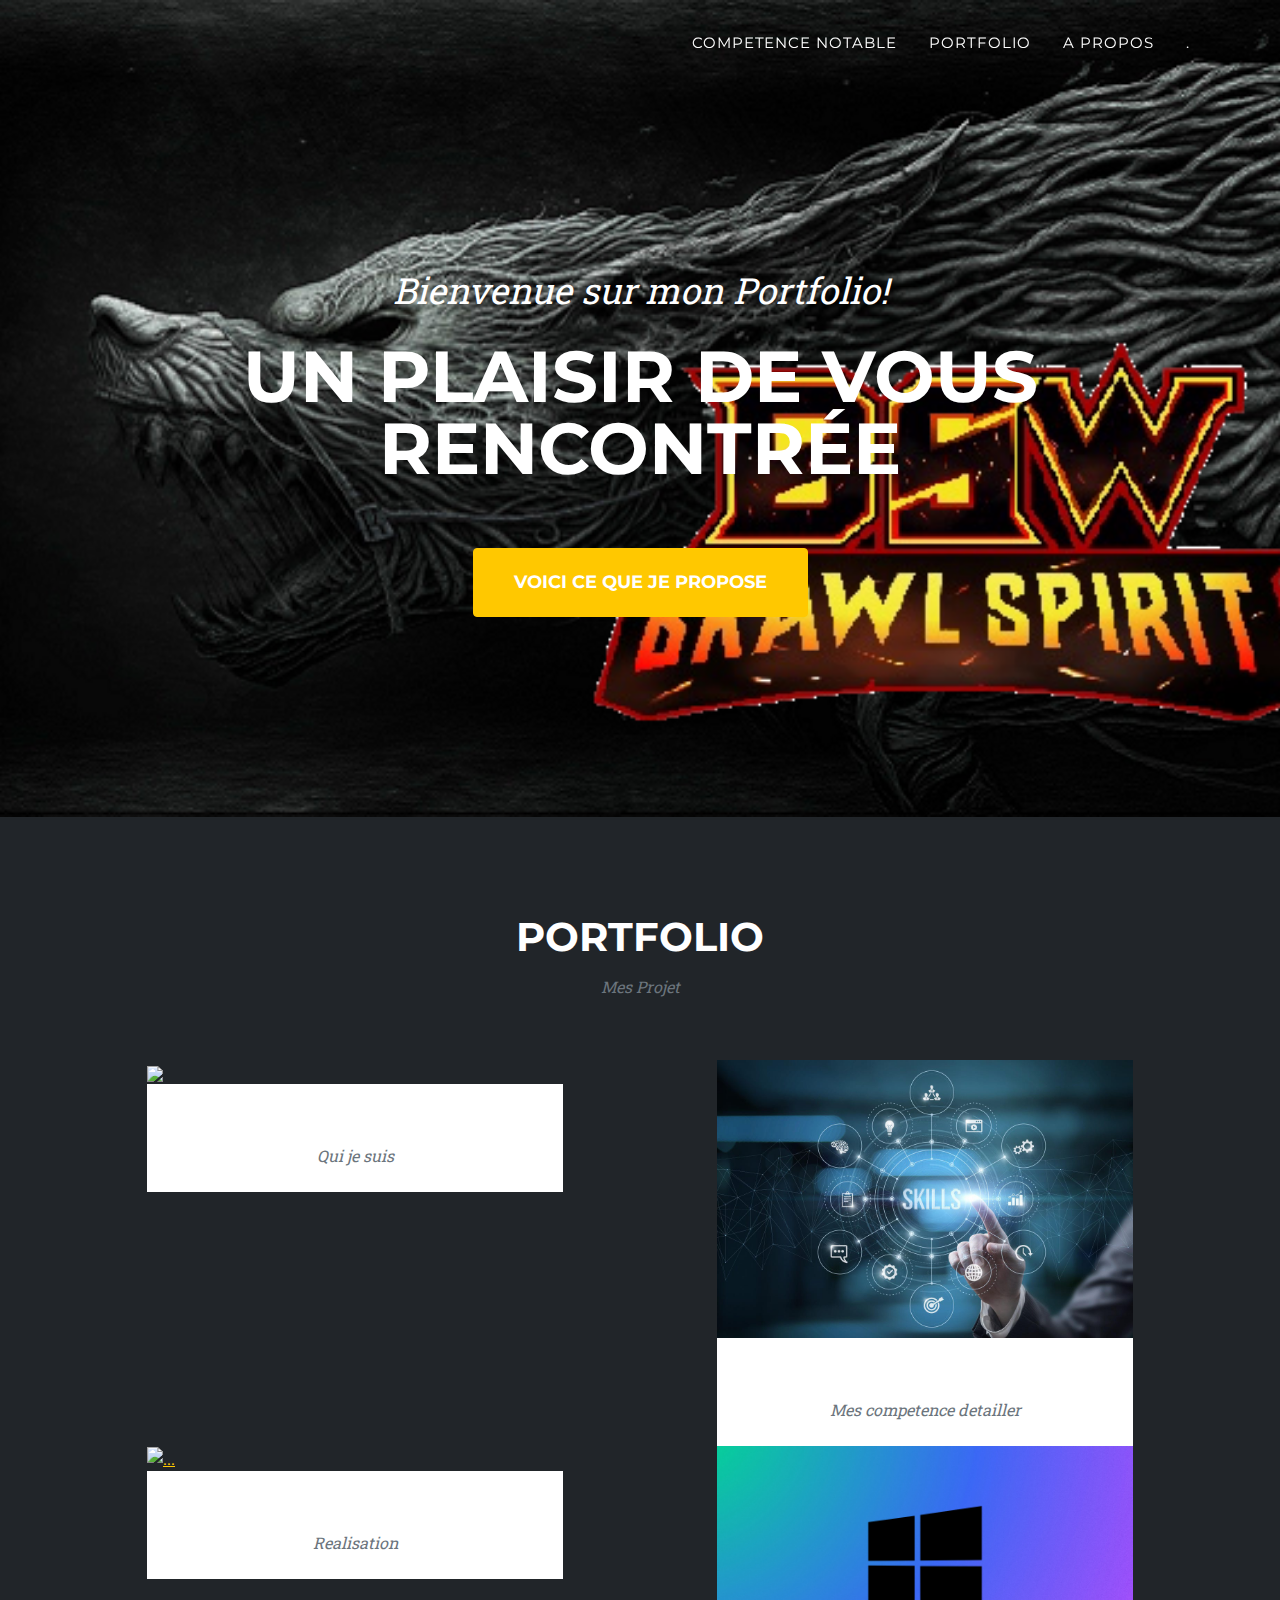
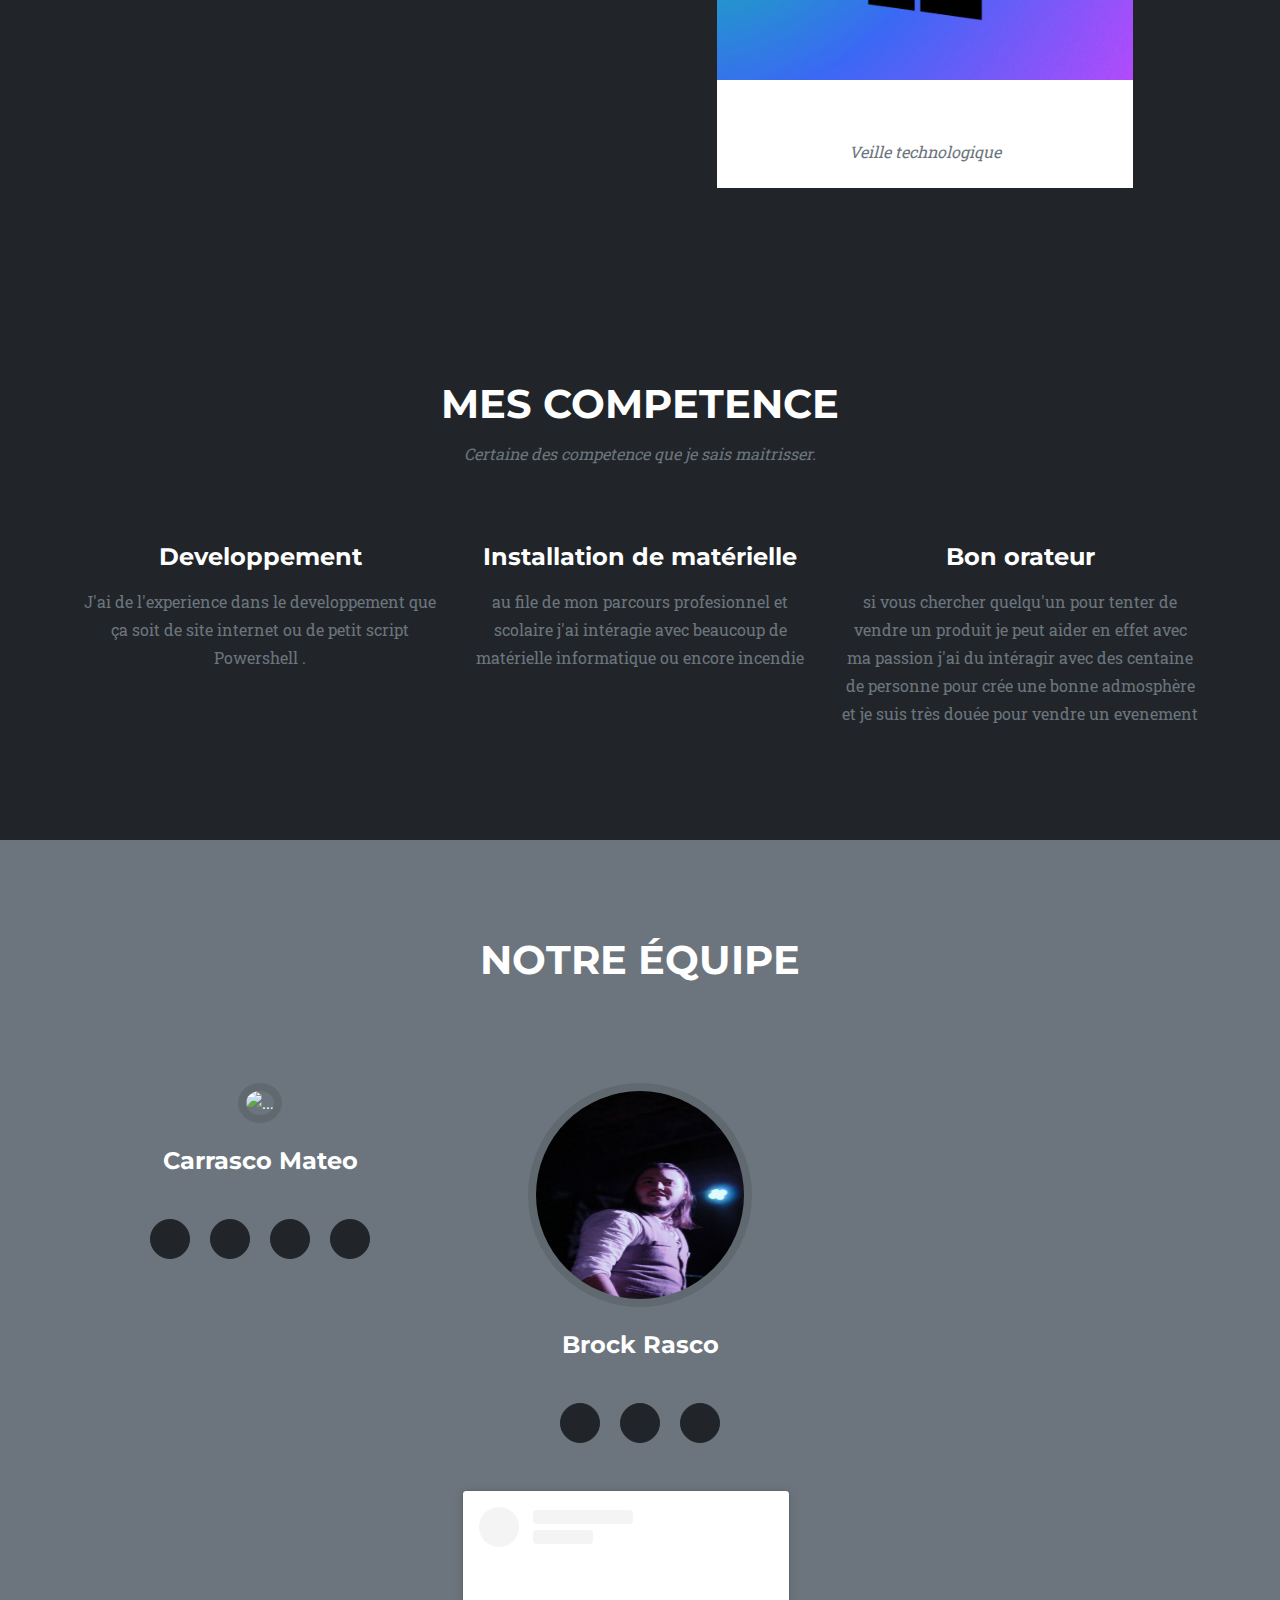
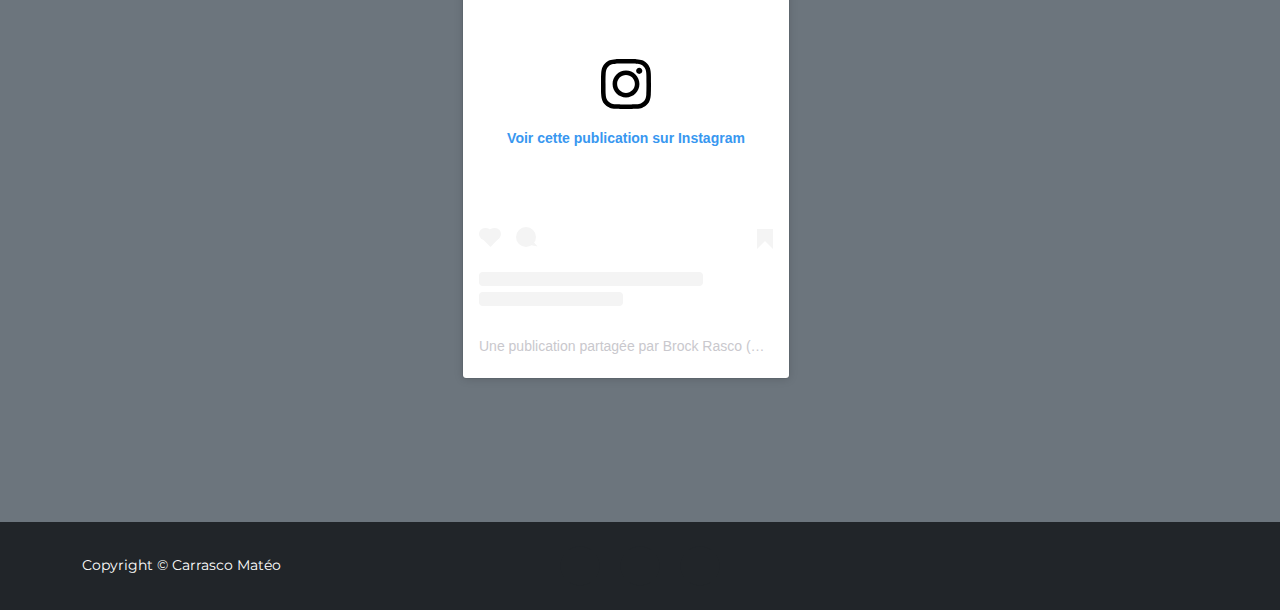
==== index.html @ 887c0b2f "Update index.html" ====
﻿<!DOCTYPE html>
<html lang="en">
    <head>
        <meta charset="utf-8" />
        <meta name="viewport" content="width=device-width, initial-scale=1, shrink-to-fit=no" />
        <meta name="description" content="" />
        <meta name="author" content="" />
        <title>Portfolio Carrasco</title>
        <!-- Favicon-->
        <link rel="icon" type="image/x-icon" href="assets/favicon.ico" />
        <!-- Font Awesome icons (free version)-->
        <script src="https://use.fontawesome.com/releases/v6.1.0/js/all.js" crossorigin="anonymous"></script>
        <!-- Google fonts-->
        <link href="https://fonts.googleapis.com/css?family=Montserrat:400,700" rel="stylesheet" type="text/css" />
        <link href="https://fonts.googleapis.com/css?family=Roboto+Slab:400,100,300,700" rel="stylesheet" type="text/css" />
        <!-- Core theme CSS (includes Bootstrap)-->
        <link href="css/styles.css" rel="stylesheet" />
    </head>
    <body id="page-top">
        <!-- Navigation-->
        <nav class="navbar navbar-expand-lg navbar-dark fixed-top" id="mainNav">
            <div class="container">

                <button class="navbar-toggler" type="button" data-bs-toggle="collapse" data-bs-target="#navbarResponsive" aria-controls="navbarResponsive" aria-expanded="false" aria-label="Toggle navigation">
                    Menu
                    <i class="fas fa-bars ms-1"></i>
                </button>
                <div class="collapse navbar-collapse" id="navbarResponsive">
                    <ul class="navbar-nav text-uppercase ms-auto py-4 py-lg-0">
                        <li class="nav-item"><a class="nav-link" href="#services">Competence notable</a></li>
                        <li class="nav-item"><a class="nav-link" href="#portfolio">Portfolio</a></li>
                        <li class="nav-item"><a class="nav-link" href="#equipe">A propos</a></li>
                        <li class="nav-item"><a class="nav-link" href="mystère.html">  .  </a></li>
                    </ul>
                </div>
            </div>
        </nav>
        <!-- Masthead-->
        <header class="masthead">
            <div class="container">
                <div class="masthead-subheading">Bienvenue sur mon Portfolio!</div>
                <div class="masthead-heading text-uppercase">Un plaisir de vous rencontrée</div>
                <a class="btn btn-primary btn-xl text-uppercase" href="#portfolio<">Voici ce que je propose</a>
            </div>
        </header>
        <!-- Portfolio Grid-->
        <section class="page-section bg-dark" id="portfolio">
            <div class="container">
                <div class="text-center">
                    <h2 class="section-heading text-uppercase">Portfolio</h2>
                    <h3 class="section-subheading text-muted">Mes Projet</h3>
                </div>
                <div class="row">
                    <div class="col-lg-6 col-sm-6 mb-6">
                        <!-- Portfolio item 1-->
                        <div class="portfolio-item">
                            <a class="portfolio-link" data-bs-toggle="modal" href="#portfolioModal1">
                                <div class="portfolio-hover">
                                    <div class="portfolio-hover-content"><i class="fas fa-plus fa-3x"></i></div>
                                </div>
                                <img class="img-fluid" src="assets/img/portfolio/QuiJeSUIS.JPG alt="..." />
                            </a>
                            <div class="portfolio-caption">
                                <div class="portfolio-caption-heading">Identité</div>
                                <div class="portfolio-caption-subheading text-muted">Qui je suis</div>
                            </div>
                        </div>
                    </div>
                    <div class="col-lg-6 col-sm-6 mb-6">
                        <!-- Portfolio item 2-->
                        <div class="portfolio-item">
                            <a class="portfolio-link" data-bs-toggle="modal" href="#portfolioModal2">
                                <div class="portfolio-hover">
                                    <div class="portfolio-hover-content"><i class="fas fa-plus fa-3x"></i></div>
                                </div>
                                <img class="img-fluid" src="assets/img/portfolio/Skill.jpg" alt="..." />
                            </a>
                            <div class="portfolio-caption">
                                <div class="portfolio-caption-heading">Competence</div>
                                <div class="portfolio-caption-subheading text-muted">Mes competence detailler</div>
                            </div>
                        </div>
                    </div>
                    <div class="col-lg-6 col-sm-6 mb-6">
                        <!-- Portfolio item 3-->
                        <div class="portfolio-item">
                            <a class="portfolio-link" data-bs-toggle="modal" href="#portfolioModal3">
                                <div class="portfolio-hover">
                                    <div class="portfolio-hover-content"><i class="fas fa-plus fa-3x"></i></div>
                                </div>
                                <img class="img-fluid" src="assets/img/portfolio/Proket.png" alt="..." />
                            </a>
                            <div class="portfolio-caption">
                                <div class="portfolio-caption-heading">Realisation</div>
                                <div class="portfolio-caption-subheading text-muted">Realisation</div>
                            </div>
                        </div>
                    </div>
                    <div class="col-lg-6 col-sm-6 mb-6 mb-lg-0">
                        <!-- Portfolio item 4-->
                        <div class="portfolio-item">
                            <a class="portfolio-link" data-bs-toggle="modal" href="#portfolioModal4">
                                <div class="portfolio-hover">
                                    <div class="portfolio-hover-content"><i class="fas fa-plus fa-3x"></i></div>
                                </div>
                                <img class="img-fluid" src="assets/img/portfolio/Veille.jpg" alt="..." />
                            </a>
                            <div class="portfolio-caption">
                                <div class="portfolio-caption-heading">Veille</div>
                                <div class="portfolio-caption-subheading text-muted">Veille technologique</div>
                            </div>
                        </div>
                    </div>
                        </div>
                    </div>
                </div>
            </div>
        </section>
            <!-- Services-->
        <section class="page-section" id="services">
            <div class="container">
                <div class="text-center">
                    <h2 class="section-heading text-uppercase">Mes competence</h2>
                    <h3 class="section-subheading text-muted">Certaine des competence que je sais maitrisser.</h3>
                </div>
                <div class="row text-center">
                    <div class="col-md-4">
                        <span class="fa-stack fa-4x">
                            <i class="fas fa-circle fa-stack-2x text-primary"></i>
                            <i class="fas fa-laptop fa-stack-1x fa-inverse"></i>
                        </span>
                        <h4 class="my-3">Developpement</h4>
                        <p class="text-muted">J'ai de l'experience dans le developpement que ça soit de site internet ou de petit script Powershell .</p>
                    </div>
                    <div class="col-md-4">
                        <span class="fa-stack fa-4x">
                            <i class="fas fa-circle fa-stack-2x text-primary"></i>
                            <i class="fas fa-screwdriver-wrench fa-stack-1x fa-inverse"></i>
                        </span>
                        <h4 class="my-3">Installation de matérielle</h4>
                        <p class="text-muted">au file de mon parcours profesionnel et scolaire j'ai intéragie avec beaucoup de matérielle informatique ou encore incendie</p>
                    </div>
                    <div class="col-md-4">
                        <span class="fa-stack fa-4x">
                            <i class="fas fa-circle fa-stack-2x text-primary"></i>
                            <i class="fas fa-bullhorn fa-stack-1x fa-inverse"></i>
                        </span>
                        <h4 class="my-3">Bon orateur</h4>
                        <p class="text-muted">si vous chercher quelqu'un pour tenter de vendre un produit je peut aider en effet avec ma passion j'ai du intéragir avec des centaine de personne pour crée une bonne admosphère et je suis très douée pour vendre un evenement </p>
                    </div>
                </div>
            </div>
        </section>               
        <!-- Team-->
        <section class="page-section bg-secondary" id="equipe">
            <div class="container">
                <div class="text-center">
                    <h2 class="section-heading text-uppercase">Notre équipe</h2>
                    <h3 class="section-subheading text-muted">une petite presentation de qui nous somme</h3>
                </div>
                <div class="row">
                    <div class="col-lg-4">
                        <div class="team-member">
                           <img class="mx-auto rounded-circle" src="assets/img/about/FenryrsonV2.png"" alt="..." />
                            <h4>Carrasco Mateo</h4>
                            <p class="text-muted">Installateur Informatique</p>
                            <a class="btn btn-dark btn-social mx-2" href="https://twitter.com/dovhachero" aria-label="twitter Carrasco matéo"><i class="fab fa-twitter"></i></a>
                            <a class="btn btn-dark btn-social mx-2" href="https://www.instagram.com/gmbrocko_rasco/" aria-label="Carrasco matéo insta"><i class="fab fa-instagram"></i></a>
                            <a class="btn btn-dark btn-social mx-2" href="CVMCmaj.pdf" aria-label="CV carrasco Mateo Profile"><i class="fa fa-book"></i></a>
                            <a class="btn btn-dark btn-social mx-2" href="https://www.instagram.com/gmbrocko_rasco/" aria-label="Carrasco matéo insta"><i class="fab fa-instagram"></i></a>
                        </div>
                    </div>
                    <div class="col-lg-4">
                        <div class="team-member">
                           <img class="mx-auto rounded-circle" src="assets/img/portfolio/BrockRasco.JPG"" alt="..." />
                            <h4>Brock Rasco</h4>
                            <p class="text-muted">General Manager de Brawl Spirit Wrestling</p>
                            <a class="btn btn-dark btn-social mx-2" href="https://www.instagram.com/gmbrocko_rasco/" aria-label="Brock Rasco insta"><i class="fab fa-instagram"></i></a>
                            <a class="btn btn-dark btn-social mx-2" href="https://www.instagram.com/brawlspiritw/" aria-label="Brawl Spirit insta"><i class="fab fa-instagram" style="color:red"></i></a>
                            <a class="btn btn-dark btn-social mx-2" href="https://www.helloasso.com/associations/brawl-spirit-wrestling" aria-label="Brawl Spirit shop"><i class="fa-sharp fa-solid fa-shop" style="color:red"></i></a>
                        </div>
                        <div class="col-lg-4">
                        <div class="team-member">
                        <blockquote class="instagram-media" data-instgrm-permalink="https://www.instagram.com/reel/CiaPlTxjyWf/?utm_source=ig_embed&amp;utm_campaign=loading" data-instgrm-version="14" style=" background:#FFF; border:0; border-radius:3px; box-shadow:0 0 1px 0 rgba(0,0,0,0.5),0 1px 10px 0 rgba(0,0,0,0.15); margin: 1px; max-width:540px; min-width:326px; padding:0; width:99.375%; width:-webkit-calc(100% - 2px); width:calc(100% - 2px);"><div style="padding:16px;"> <a href="https://www.instagram.com/reel/CiaPlTxjyWf/?utm_source=ig_embed&amp;utm_campaign=loading" style=" background:#FFFFFF; line-height:0; padding:0 0; text-align:center; text-decoration:none; width:100%;" target="_blank"> <div style=" display: flex; flex-direction: row; align-items: center;"> <div style="background-color: #F4F4F4; border-radius: 50%; flex-grow: 0; height: 40px; margin-right: 14px; width: 40px;"></div> <div style="display: flex; flex-direction: column; flex-grow: 1; justify-content: center;"> <div style=" background-color: #F4F4F4; border-radius: 4px; flex-grow: 0; height: 14px; margin-bottom: 6px; width: 100px;"></div> <div style=" background-color: #F4F4F4; border-radius: 4px; flex-grow: 0; height: 14px; width: 60px;"></div></div></div><div style="padding: 19% 0;"></div> <div style="display:block; height:50px; margin:0 auto 12px; width:50px;"><svg width="50px" height="50px" viewBox="0 0 60 60" version="1.1" xmlns="https://www.w3.org/2000/svg" xmlns:xlink="https://www.w3.org/1999/xlink"><g stroke="none" stroke-width="1" fill="none" fill-rule="evenodd"><g transform="translate(-511.000000, -20.000000)" fill="#000000"><g><path d="M556.869,30.41 C554.814,30.41 553.148,32.076 553.148,34.131 C553.148,36.186 554.814,37.852 556.869,37.852 C558.924,37.852 560.59,36.186 560.59,34.131 C560.59,32.076 558.924,30.41 556.869,30.41 M541,60.657 C535.114,60.657 530.342,55.887 530.342,50 C530.342,44.114 535.114,39.342 541,39.342 C546.887,39.342 551.658,44.114 551.658,50 C551.658,55.887 546.887,60.657 541,60.657 M541,33.886 C532.1,33.886 524.886,41.1 524.886,50 C524.886,58.899 532.1,66.113 541,66.113 C549.9,66.113 557.115,58.899 557.115,50 C557.115,41.1 549.9,33.886 541,33.886 M565.378,62.101 C565.244,65.022 564.756,66.606 564.346,67.663 C563.803,69.06 563.154,70.057 562.106,71.106 C561.058,72.155 560.06,72.803 558.662,73.347 C557.607,73.757 556.021,74.244 553.102,74.378 C549.944,74.521 548.997,74.552 541,74.552 C533.003,74.552 532.056,74.521 528.898,74.378 C525.979,74.244 524.393,73.757 523.338,73.347 C521.94,72.803 520.942,72.155 519.894,71.106 C518.846,70.057 518.197,69.06 517.654,67.663 C517.244,66.606 516.755,65.022 516.623,62.101 C516.479,58.943 516.448,57.996 516.448,50 C516.448,42.003 516.479,41.056 516.623,37.899 C516.755,34.978 517.244,33.391 517.654,32.338 C518.197,30.938 518.846,29.942 519.894,28.894 C520.942,27.846 521.94,27.196 523.338,26.654 C524.393,26.244 525.979,25.756 528.898,25.623 C532.057,25.479 533.004,25.448 541,25.448 C548.997,25.448 549.943,25.479 553.102,25.623 C556.021,25.756 557.607,26.244 558.662,26.654 C560.06,27.196 561.058,27.846 562.106,28.894 C563.154,29.942 563.803,30.938 564.346,32.338 C564.756,33.391 565.244,34.978 565.378,37.899 C565.522,41.056 565.552,42.003 565.552,50 C565.552,57.996 565.522,58.943 565.378,62.101 M570.82,37.631 C570.674,34.438 570.167,32.258 569.425,30.349 C568.659,28.377 567.633,26.702 565.965,25.035 C564.297,23.368 562.623,22.342 560.652,21.575 C558.743,20.834 556.562,20.326 553.369,20.18 C550.169,20.033 549.148,20 541,20 C532.853,20 531.831,20.033 528.631,20.18 C525.438,20.326 523.257,20.834 521.349,21.575 C519.376,22.342 517.703,23.368 516.035,25.035 C514.368,26.702 513.342,28.377 512.574,30.349 C511.834,32.258 511.326,34.438 511.181,37.631 C511.035,40.831 511,41.851 511,50 C511,58.147 511.035,59.17 511.181,62.369 C511.326,65.562 511.834,67.743 512.574,69.651 C513.342,71.625 514.368,73.296 516.035,74.965 C517.703,76.634 519.376,77.658 521.349,78.425 C523.257,79.167 525.438,79.673 528.631,79.82 C531.831,79.965 532.853,80.001 541,80.001 C549.148,80.001 550.169,79.965 553.369,79.82 C556.562,79.673 558.743,79.167 560.652,78.425 C562.623,77.658 564.297,76.634 565.965,74.965 C567.633,73.296 568.659,71.625 569.425,69.651 C570.167,67.743 570.674,65.562 570.82,62.369 C570.966,59.17 571,58.147 571,50 C571,41.851 570.966,40.831 570.82,37.631"></path></g></g></g></svg></div><div style="padding-top: 8px;"> <div style=" color:#3897f0; font-family:Arial,sans-serif; font-size:14px; font-style:normal; font-weight:550; line-height:18px;">Voir cette publication sur Instagram</div></div><div style="padding: 12.5% 0;"></div> <div style="display: flex; flex-direction: row; margin-bottom: 14px; align-items: center;"><div> <div style="background-color: #F4F4F4; border-radius: 50%; height: 12.5px; width: 12.5px; transform: translateX(0px) translateY(7px);"></div> <div style="background-color: #F4F4F4; height: 12.5px; transform: rotate(-45deg) translateX(3px) translateY(1px); width: 12.5px; flex-grow: 0; margin-right: 14px; margin-left: 2px;"></div> <div style="background-color: #F4F4F4; border-radius: 50%; height: 12.5px; width: 12.5px; transform: translateX(9px) translateY(-18px);"></div></div><div style="margin-left: 8px;"> <div style=" background-color: #F4F4F4; border-radius: 50%; flex-grow: 0; height: 20px; width: 20px;"></div> <div style=" width: 0; height: 0; border-top: 2px solid transparent; border-left: 6px solid #f4f4f4; border-bottom: 2px solid transparent; transform: translateX(16px) translateY(-4px) rotate(30deg)"></div></div><div style="margin-left: auto;"> <div style=" width: 0px; border-top: 8px solid #F4F4F4; border-right: 8px solid transparent; transform: translateY(16px);"></div> <div style=" background-color: #F4F4F4; flex-grow: 0; height: 12px; width: 16px; transform: translateY(-4px);"></div> <div style=" width: 0; height: 0; border-top: 8px solid #F4F4F4; border-left: 8px solid transparent; transform: translateY(-4px) translateX(8px);"></div></div></div> <div style="display: flex; flex-direction: column; flex-grow: 1; justify-content: center; margin-bottom: 24px;"> <div style=" background-color: #F4F4F4; border-radius: 4px; flex-grow: 0; height: 14px; margin-bottom: 6px; width: 224px;"></div> <div style=" background-color: #F4F4F4; border-radius: 4px; flex-grow: 0; height: 14px; width: 144px;"></div></div></a><p style=" color:#c9c8cd; font-family:Arial,sans-serif; font-size:14px; line-height:17px; margin-bottom:0; margin-top:8px; overflow:hidden; padding:8px 0 7px; text-align:center; text-overflow:ellipsis; white-space:nowrap;"><a href="https://www.instagram.com/reel/CiaPlTxjyWf/?utm_source=ig_embed&amp;utm_campaign=loading" style=" color:#c9c8cd; font-family:Arial,sans-serif; font-size:14px; font-style:normal; font-weight:normal; line-height:17px; text-decoration:none;" target="_blank">Une publication partagée par Brock Rasco (@gmbrocko_rasco)</a></p></div></blockquote> <script async src="//www.instagram.com/embed.js"></script>
              
        </section>
          <!-- Footer-->
        <footer class="footer py-4">
            <div class="container">
                <div class="row align-items-center">
                    <div class="col-lg-4 text-lg-start">Copyright &copy; Carrasco Matéo</div>
                    <div class="col-lg-4 my-3 my-lg-0">
                        <a class="btn btn-dark btn-social mx-2" href="https://twitter.com/dovhachero" aria-label="Twitter"><i class="fab fa-twitter"></i></a>
                        <a class="btn btn-dark btn-social mx-2" href="https://www.instagram.com/gmbrocko_rasco/" aria-label="Instagram"><i class="fab fa-instagram"></i></a>
                        <a class="btn btn-dark btn-social mx-2" href="https://github.com/BrockRasco!" aria-label="Github"><i class="fa-brands fa-github"></i></a>
                    </div>
                </div>
            </div>
        </footer>
        <!-- Portfolio Modals-->
        <!-- Portfolio item 1 modal popup-->
        <div class="portfolio-modal modal fade" id="portfolioModal1" tabindex="-1" role="dialog" aria-hidden="true">
            <div class="modal-dialog">
                <div class="modal-content">
                    <div class="close-modal" data-bs-dismiss="modal"><img src="assets/img/close-icon.svg" alt="Close modal" /></div>
                    <div class="container">
                        <div class="row justify-content-center">
                            <div class="col-lg-8">
                                <div class="modal-body">
                                    <!-- Project details-->
                                    <h2 class="text-uppercase">Qui je suis ?</h2>
                                    <p class="item-intro text-muted">Mon parcours</p>
                                    <img class="img-fluid d-block mx-auto" src="assets/img/portfolio/wip.jpg" alt="WIP" />
                                    <p>Mon parcours est un parcours assez atypique et ceux depuis le premier choix scolaire je ne suis pas scolaire c'est pourquoi, j'ai commencer par un Bac Pro pour sortir du système classique scolaire et avoir un pied dans le milieux professionelle mais ne savant pas dans quoi m'orienté j'ai du faire des journée d'immersion dans plusieur fillière et c'est la spécialisation SSIHT c'est a dire sûreté et sécurité des infrastructures, de l'habitat et du tertiaire et c'est plus particulièrement la section incendie qui ma convenue au bout des 3 ans j'ai eux une promesse d'emboche par une societé spécialiser dans l'incendie mais le covid arriva et ferma la société . je me suis donc retrouver a 2 semaine de la fermeture de parcours sup sans aucune option et ne sachant pas quoi faire j'ai décider de prendre les premier choix proposer a savoir un bts sio , mais la premier problème je suis de retour dans le système scolaire classique et second problème je suis dans une option qui ne me correspond pas faute de place j'ai donc fait une année en option slam au lycée Gabriel Fauré , resultat une année catastrophique ou je passait de peux a la seconde année et maintenant je devais trouver un stage de fin d'année et après moulte réfus j'ai enfin une entreprise E-VA le stage ce passe extremement bien et je retrouve des chose qui me plaisait lors de mon bac pro et mon employeur très content de moi , me propose de faire une alternance chez lui j'accepte sans hésister. E-va m'ont aidé pour faire les démarches pour rejoindre Saint-Michel et me voilà en BTS SIO option SISR.</p> 
                                    <p>En parallèle à mon activité professionnel et scolaire, ça fait 1 an que je suis catcheur et manager et depuis le mois d'août 2022, je suis avec mes associés et meilleurs amies propriétaires de la structure lyonnaise Brawl Spirit Wrestling. </p>
                                    <ul class="list-inline">
                                        <li>
                                            <strong>Carrasco Mateo:</strong>
                                            Instalateur informatique et Manager de Brawl Sprit Wrestling
                                        </li>
                                        <li>
                                            <strong>Qui suis je ?:</strong>
                                            Mon Parcour
                                        </li>
                                    </ul>
                                    <button class="btn btn-primary btn-xl text-uppercase" data-bs-dismiss="modal" type="button">
                                        <i class="fas fa-xmark me-1"></i>
                                        Close Project
                                    </button>
                                </div>
                            </div>
                        </div>
                    </div>
                </div>
            </div>
        </div>
        <!-- Portfolio item 2 modal popup-->
        <div class="portfolio-modal modal fade" id="portfolioModal2" tabindex="-1" role="dialog" aria-hidden="true">
            <div class="modal-dialog">
                <div class="modal-content">
                    <div class="close-modal" data-bs-dismiss="modal"><img src="assets/img/close-icon.svg" alt="Close modal" /></div>
                    <div class="container">
                        <div class="row justify-content-center">
                            <div class="col-lg-8">
                                <div class="modal-body">
                                    <!-- Project details-->
                                    <h2 class="text-uppercase">Mes competence</h2>
                                    <p class="item-intro text-muted">les differente competence que j'ai aquis au file des années.</p>
                                    <img class="img-fluid d-block mx-auto" src="assets/img/portfolio/wip.jpg" alt="..." />
                                    <p>Dans mon parcours profesionnelle j'ai pus apprendre divers competence très utile pour ma vie profesionelle:</p>
                                    <p>Je possede un niveaux d'anglais avancé je peux tenir une conversation normal et technique sans difficulté </p>
                                    <p> Au niveaux technique je connait les bases du développement informatique et web avec c'est quelque langage Html,CSS,C,C++,DOS,Powershell,SQL,PHP,Android. Mais je sais également installer et configurer divers équipement comme des Caméra,des Alarme,des Enregistreur video,des équipement incendie,des Serveur ou plus simplement un Reseaux informatique. </p>
                                    <p> J'apprend aussi a devenir un meilleurs Orateur grace a mon activité secondaire ce qui est très utile pour parler avec les client </p>
                                    <ul class="list-inline">
                                        <li>
                                            <strong>Client:</strong>
                                            Competence
                                        </li>
                                        <li>
                                            <strong>Category:</strong>
                                            Mon experience
                                        </li>
                                    </ul>
                                    <button class="btn btn-primary btn-xl text-uppercase" data-bs-dismiss="modal" type="button">
                                        <i class="fas fa-xmark me-1"></i>
                                        Close Project
                                    </button>
                                </div>
                            </div>
                        </div>
                    </div>
                </div>
            </div>
        </div>
        <!-- Portfolio item 3 modal popup-->
        <div class="portfolio-modal modal fade" id="portfolioModal3" tabindex="-1" role="dialog" aria-hidden="true">
            <div class="modal-dialog">
                <div class="modal-content">
                    <div class="close-modal" data-bs-dismiss="modal"><img src="assets/img/close-icon.svg" alt="Close modal" /></div>
                    <div class="container">
                        <div class="row justify-content-center">
                            <div class="col-lg-8">
                                <div class="modal-body">
                                    <!-- Project details-->
                                    <h2 class="text-uppercase">Realisation</h2>
                                    <p class="item-intro text-muted">Mes Realisation profesionel.</p>
                                    <img class="img-fluid d-block mx-auto" src="assets/img/portfolio/wip.jpg" alt="..." />
                                    <p> Gestion d'Atelier: a E-VA je suis chargé de la gestion d'atelier c'est a dire que je fait partie des personne qui prepare les commande client que ça soit avec des déployment ou non sauvegarde des des donnée client avec Fab auto backup pour tout la partie software, acronys ou ghost pour crée des copie conforme des disque dur (a utiliser avec précaution car ça copie aussi les erreur de disque defailant) , et si il faut faire du service après vente je suis la personne qui regarde le problème et tente de le réparer et je suis la pour assister les technien dans les grosse intervention </p>
                                    <p2> Rénovation du parc informatique d'une école : Pour la Mairie de Poisy j'ai du effectuer la mise a niveaux matérielle et logicielle de 16 poste fixe défaillant la tache la plus compliquer était de les remettre a jour niveaux logiciel car certaine machine sont beaucoup trop veille ou instable pour passez au dernière mis a jours windows  </p>
                                    <ul class="list-inline">
                                        <li>
                                            <strong>Client:</strong>
                                            Realisation Profesionelle
                                        </li>
                                        <li>
                                            <strong>Category:</strong>
                                            Cours et Pro
                                        </li>
                                    </ul>
                                    <button class="btn btn-primary btn-xl text-uppercase" data-bs-dismiss="modal" type="button">
                                        <i class="fas fa-xmark me-1"></i>
                                        Close Project
                                    </button>
                                </div>
                            </div>
                        </div>
                    </div>
                </div>
            </div>
        </div>
        <!-- Portfolio item 4 modal popup-->
        <div class="portfolio-modal modal fade" id="portfolioModal4" tabindex="-1" role="dialog" aria-hidden="true">
            <div class="modal-dialog">
                <div class="modal-content">
                    <div class="close-modal" data-bs-dismiss="modal"><img src="assets/img/close-icon.svg" alt="Close modal" /></div>
                    <div class="container">
                        <div class="row justify-content-center">
                            <div class="col-lg-8">
                                <div class="modal-body">
                                    <!-- Project details-->
                                    <h2 class="text-uppercase">Veille Technologique</h2>
                                    <p class="item-intro text-muted">Windows et ses Faille </p>
                                    <img class="img-fluid d-block mx-auto" src="assets/img/portfolio/wip.jpg" alt="..." />
                                    <p>Ma veille technologique porte sur Le système d'opération Windows avec ses nombreuse faille de sécurité ou problème logiciel ma source principale de documentation est LEMONDE INFORMATIQUE et ma propre experience</p> 
                                    <a class="btn btn-dark btn-social mx-2" href="https://www.lemondeinformatique.fr/windows-99.html" aria-label="twitter Carrasco matéo"><i class="fab fa-windows"></i></a>
                                     <!-- Portfolio Grid-->
        <section class="page-section bg-dark" id="portfolio">
            <div class="container">
                <div class="text-center">
                </div>
                <div class="row">
                    <div class="col-lg-4 col-sm-6 mb-4">
                        <!-- Portfolio item 1-->
                        <div class="portfolio-item">
                            <a class="portfolio-link" href="https://www.lemondeinformatique.fr/actualites/lire-patch-tuesday-decembre-2022-2-zero-day-corrigees-1-certificat-revoque-88908.html">
                                <div class="portfolio-hover">
                                 <div class="portfolio-hover-content"><i class="fas fa-plus fa-3x"></i></div>
                                </div>
                                <img class="img-fluid" src="assets/img/portfolio/Patch2022.png" alt="..." />
                            </a>
                        </div>
                    </div>
                    <div class="col-lg-4 col-sm-6 mb-4">
                        <!-- Portfolio item 2-->
                        <div class="portfolio-item">
                            <a class="portfolio-link" href="https://www.lemondeinformatique.fr/actualites/lire-windows-12-microsoft-mise-beaucoup-sur-l-ia-89156.html">
                                <div class="portfolio-hover">
                                    <div class="portfolio-hover-content"><i class="fas fa-plus fa-3x"></i></div>
                                </div>
                                <img class="img-fluid" src="assets/img/portfolio/OSW12.png" alt="..." />
                            </a>
                        </div>
                    </div>
                    <div class="col-lg-4 col-sm-6 mb-4">
                        <!-- Portfolio item 3-->
                        <div class="portfolio-item">
                            <a class="portfolio-link" href="https://www.lemondeinformatique.fr/actualites/lire-patch-tuesday-microsoft-demarre-2023-avec-98-correctifs-89168.html">
                                <div class="portfolio-hover">
                                    <div class="portfolio-hover-content"><i class="fas fa-plus fa-3x"></i></div>
                                </div>
                                <img class="img-fluid" src="assets/img/portfolio/Patch2023.png" alt="..." />
                            </a>
                        </div>
                    </div>
                    <div class="col-lg-4 col-sm-6 mb-4 mb-lg-0">
                        <!-- Portfolio item 4-->
                        <div class="portfolio-item">
                            <a class="portfolio-link" href="https://www.lemondeinformatique.fr/actualites/lire-gare-au-backdoor-cache-dans-un-logo-windows-88184.html">
                                <div class="portfolio-hover">
                                    <div class="portfolio-hover-content"><i class="fas fa-plus fa-3x"></i></div>
                                </div>
                                <img class="img-fluid" src="assets/img/portfolio/Backdoor.png" alt="..." />
                            </a>
                        </div>
                    </div>
                     <div class="col-lg-4 col-sm-6 mb-4 mb-lg-0">
                     <!-- Portfolio item 5-->
                        <div class="portfolio-item">
                            <a class="portfolio-link" href="https://www.lemondeinformatique.fr/actualites/lire-un-bug-de-chiffrement-de-windows-11-peut-endommager-des-donnees-87664.html">
                                <div class="portfolio-hover">
                                    <div class="portfolio-hover-content"><i class="fas fa-plus fa-3x"></i></div>
                                </div>
                                <img class="img-fluid" src="assets/img/portfolio/bug.png" alt="..." />
                            </a>
                        </div>
                    </div>
                     <div class="col-lg-4 col-sm-6 mb-4 mb-lg-0">
                 <!-- Portfolio item 6-->
                        <div class="portfolio-item">
                            <a class="portfolio-link"  href="https://www.lemondeinformatique.fr/actualites/lire-la-faille-zero-day-follina-se-decline-sur-windows-search-86962.html">
                                <div class="portfolio-hover">
                                    <div class="portfolio-hover-content"><i class="fas fa-plus fa-3x"></i></div>
                                </div>
                                <img class="img-fluid" src="assets/img/portfolio/folina.png" alt="..." />
                            </a>
                            </div>
                        </div>
                    </div>
                        </div>
                    </div>
                </div>
            </div>
        </section>
                                    <ul class="list-inline">
                                        <li>
                                            <strong>Client:</strong>
                                            Veille Technologique
                                        </li>
                                        <li>
                                            <strong>Category:</strong>
                                            Windows
                                        </li>
                                    </ul>
                                    <button class="btn btn-primary btn-xl text-uppercase" data-bs-dismiss="modal" type="button">
                                        <i class="fas fa-xmark me-1"></i>
                                        Close Project
                                    </button>
                                </div> 
                            </div>
                        </div>
                    </div>
                </div>
            </div>
        </div>
        <!-- Bootstrap core JS-->
        <script src="https://cdn.jsdelivr.net/npm/bootstrap@5.1.3/dist/js/bootstrap.bundle.min.js"></script>
        <!-- Core theme JS-->
        <script src="js/scripts.js"></script>
        <!-- * * * * * * * * * * * * * * * * * * * * * * * * * * * * * * * * * * * * * * * *-->
        <!-- * *                               SB Forms JS                               * *-->
        <!-- * * Activate your form at https://startbootstrap.com/solution/contact-forms * *-->
        <!-- * * * * * * * * * * * * * * * * * * * * * * * * * * * * * * * * * * * * * * * *-->
        <script src="https://cdn.startbootstrap.com/sb-forms-latest.js"></script>
    </body>
</html>
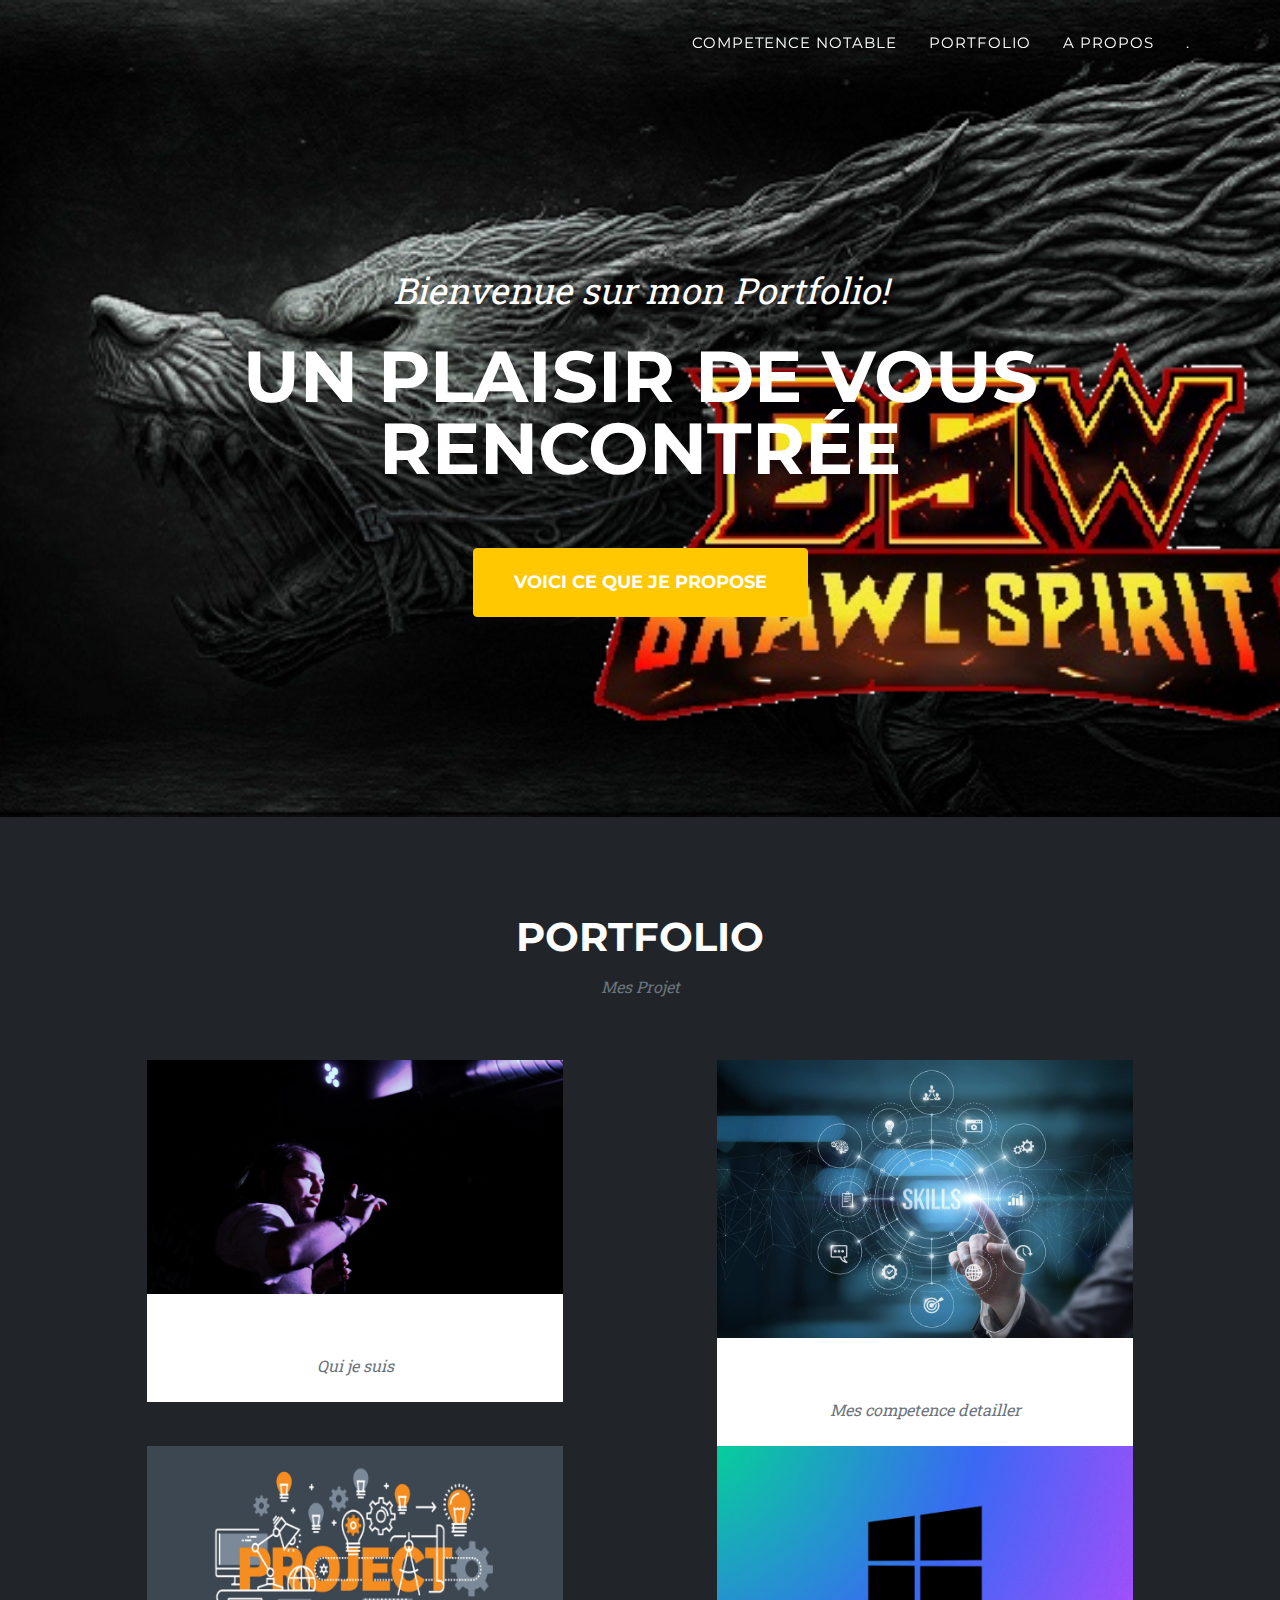
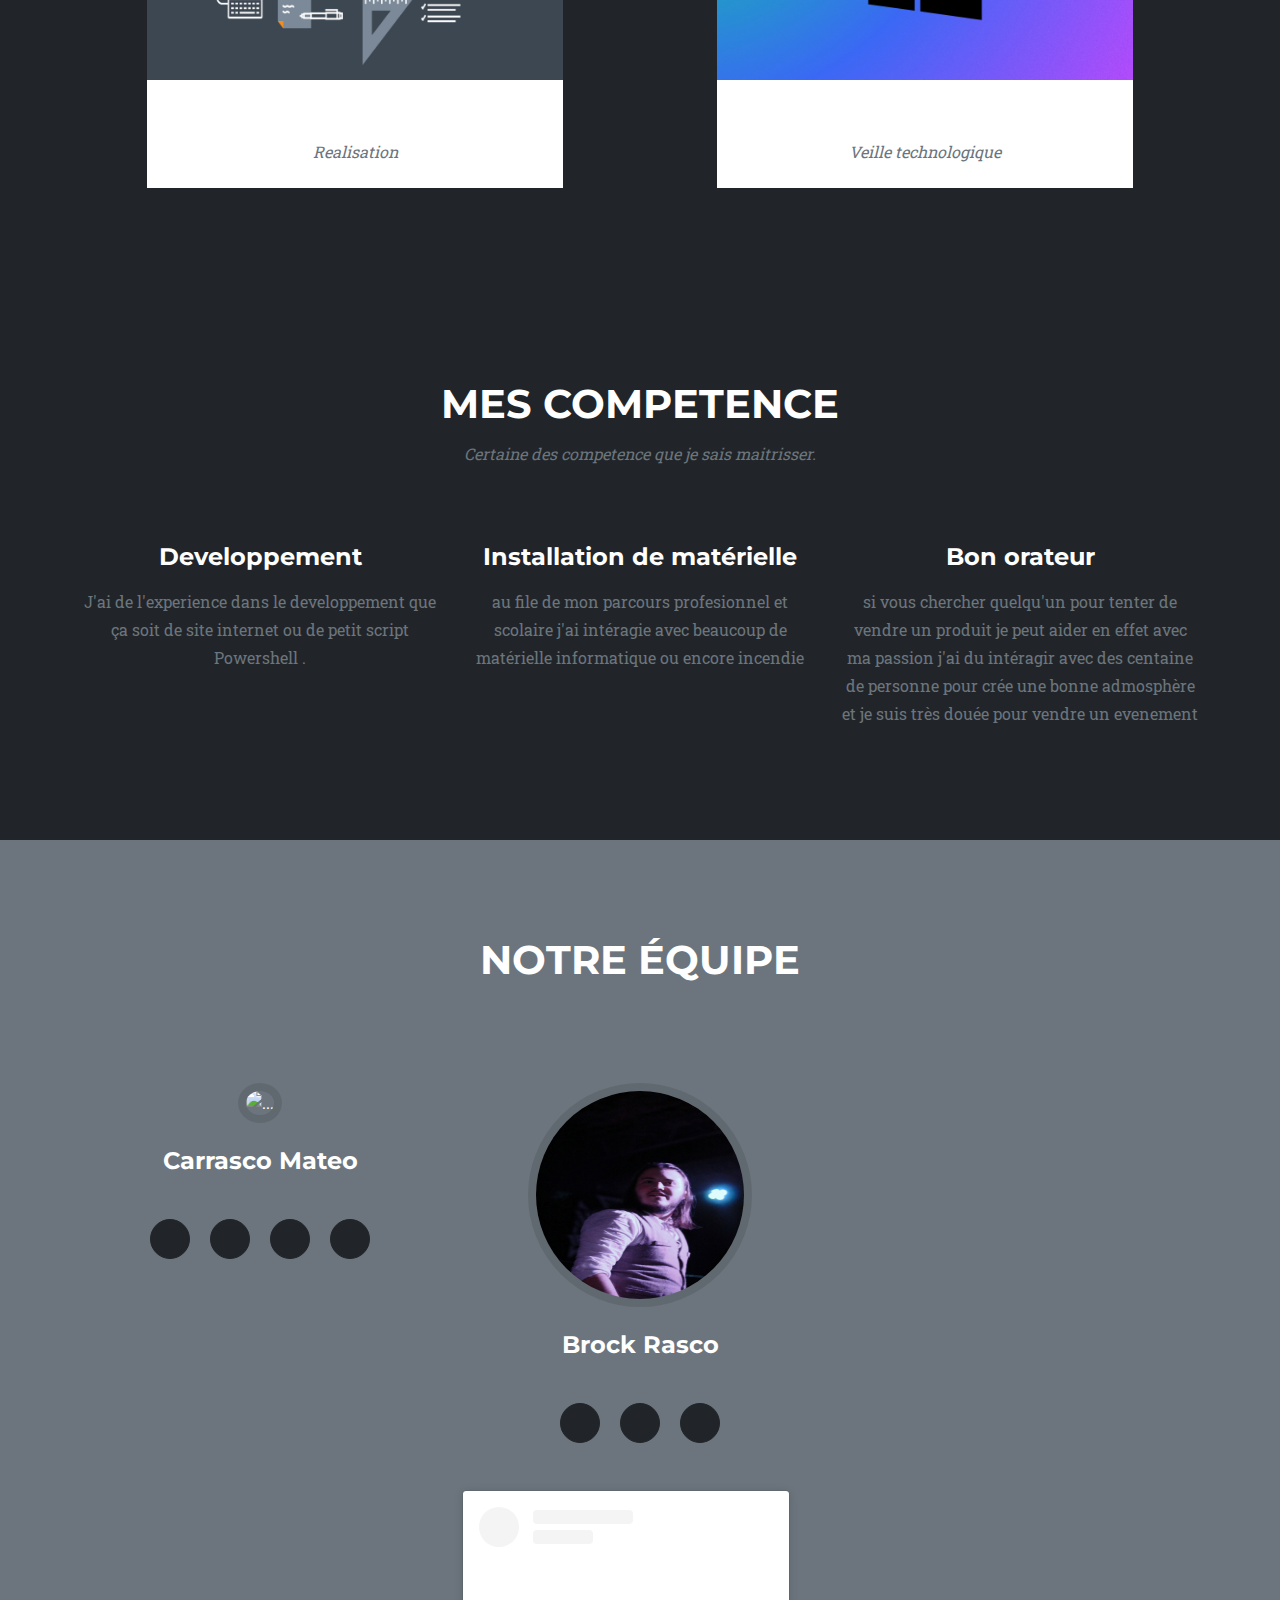
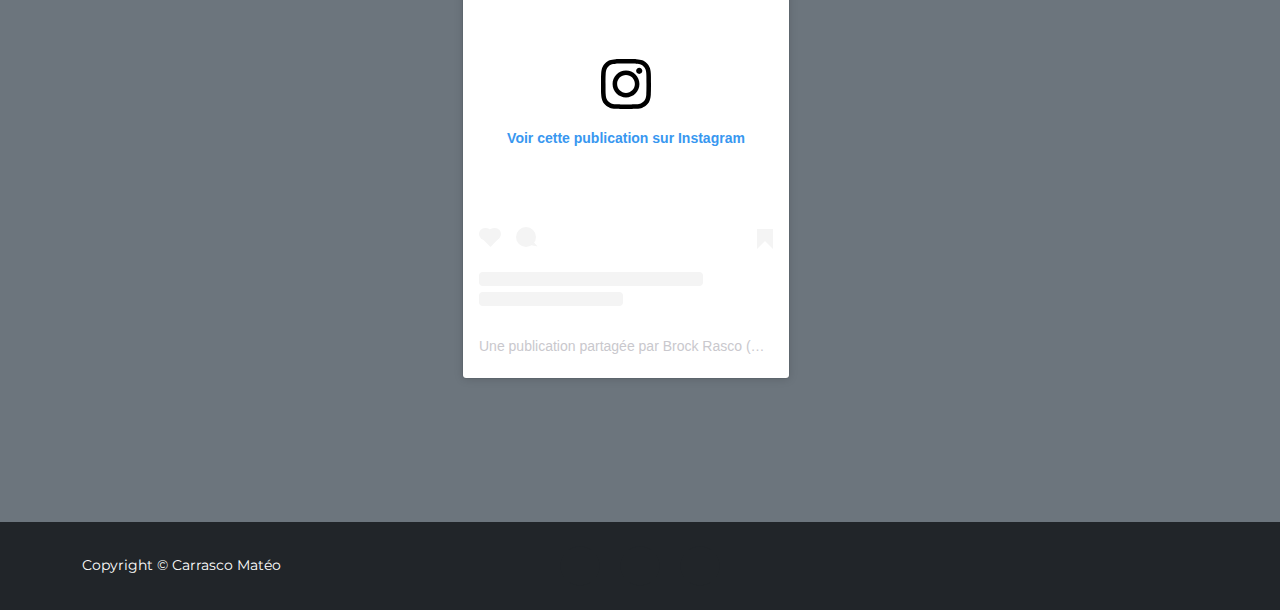
==== commit ef2de71f: "Update index.html" ====
--- a/index.html
+++ b/index.html
@@ -58,7 +58,7 @@
                                 <div class="portfolio-hover">
                                     <div class="portfolio-hover-content"><i class="fas fa-plus fa-3x"></i></div>
                                 </div>
-                                <img class="img-fluid" src="assets/img/portfolio/QuiJeSUIS.JPG alt="..." />
+                                <img class="img-fluid" src="assets/img/portfolio/moi.jpg" alt="..." />
                             </a>
                             <div class="portfolio-caption">
                                 <div class="portfolio-caption-heading">Identité</div>
@@ -88,7 +88,7 @@
                                 <div class="portfolio-hover">
                                     <div class="portfolio-hover-content"><i class="fas fa-plus fa-3x"></i></div>
                                 </div>
-                                <img class="img-fluid" src="assets/img/portfolio/Proket.png" alt="..." />
+                                <img class="img-fluid" src="assets/img/portfolio/Projet.png" alt="..." />
                             </a>
                             <div class="portfolio-caption">
                                 <div class="portfolio-caption-heading">Realisation</div>
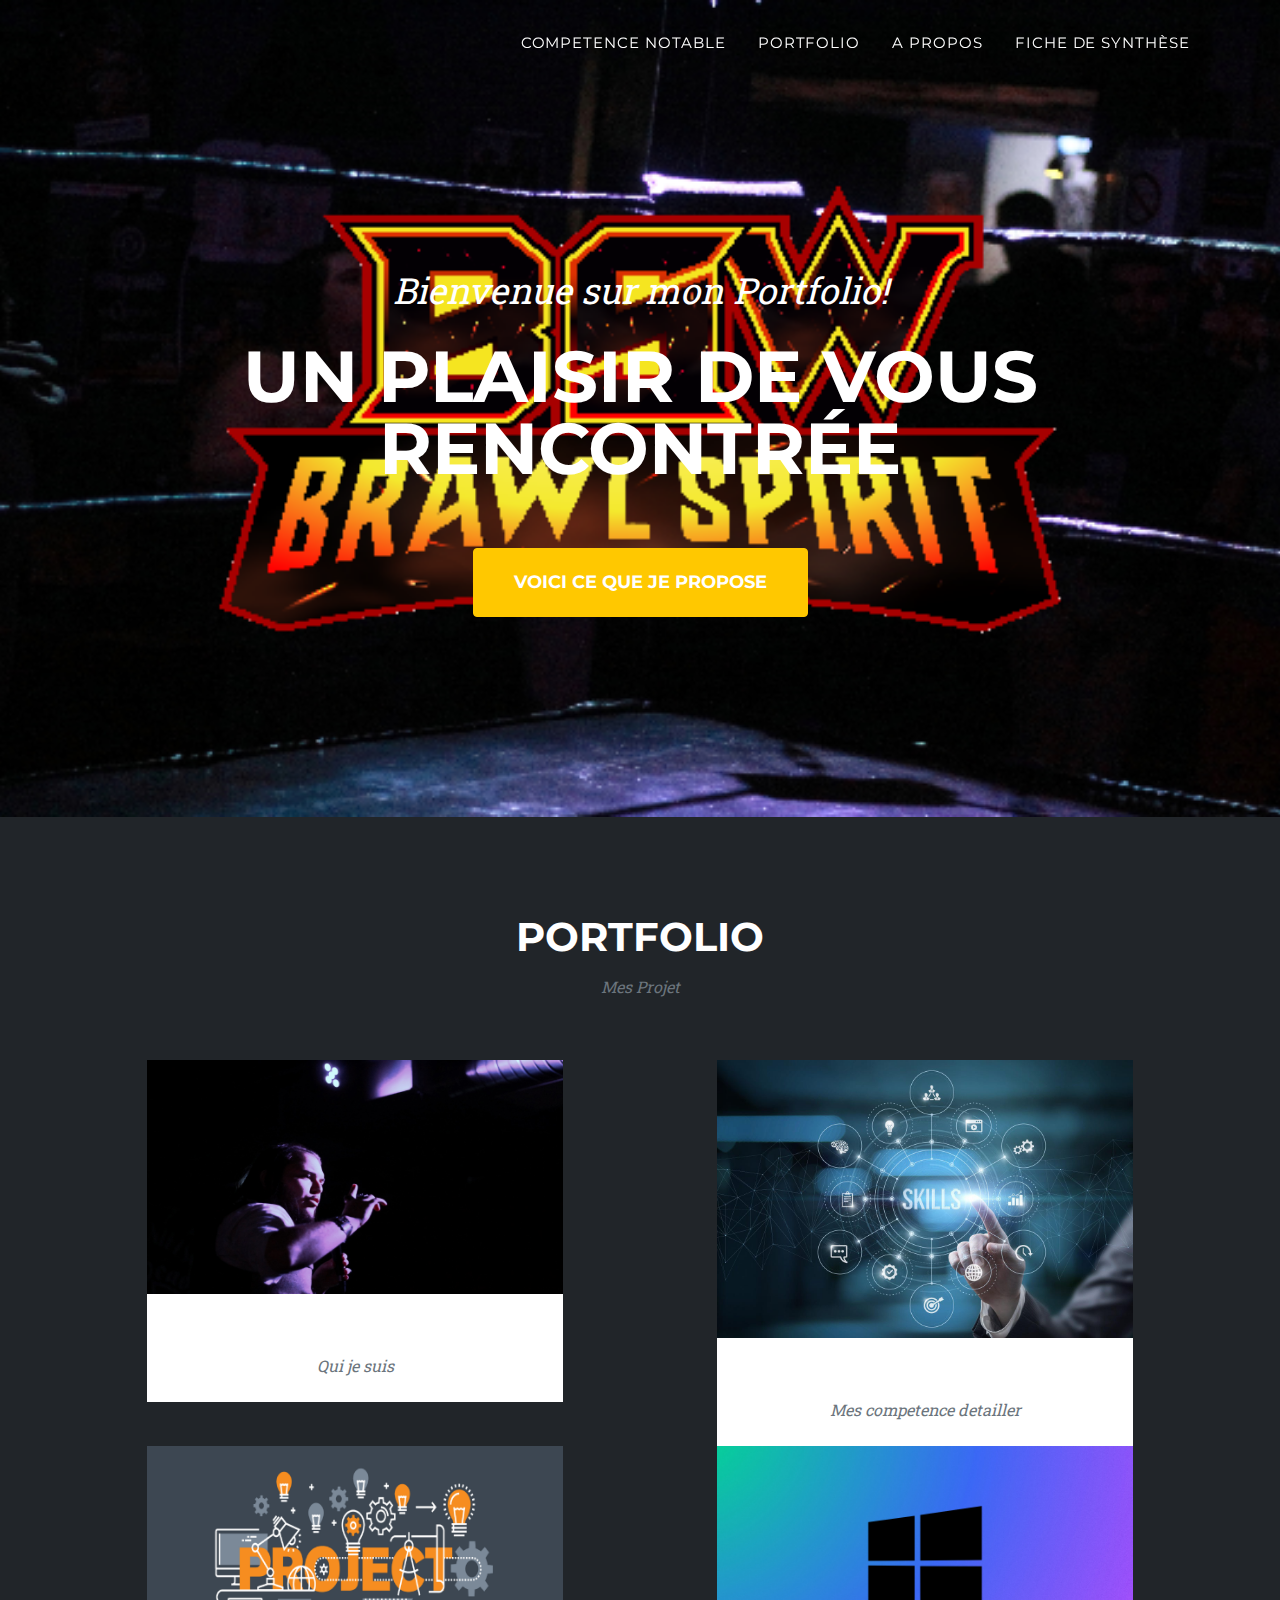
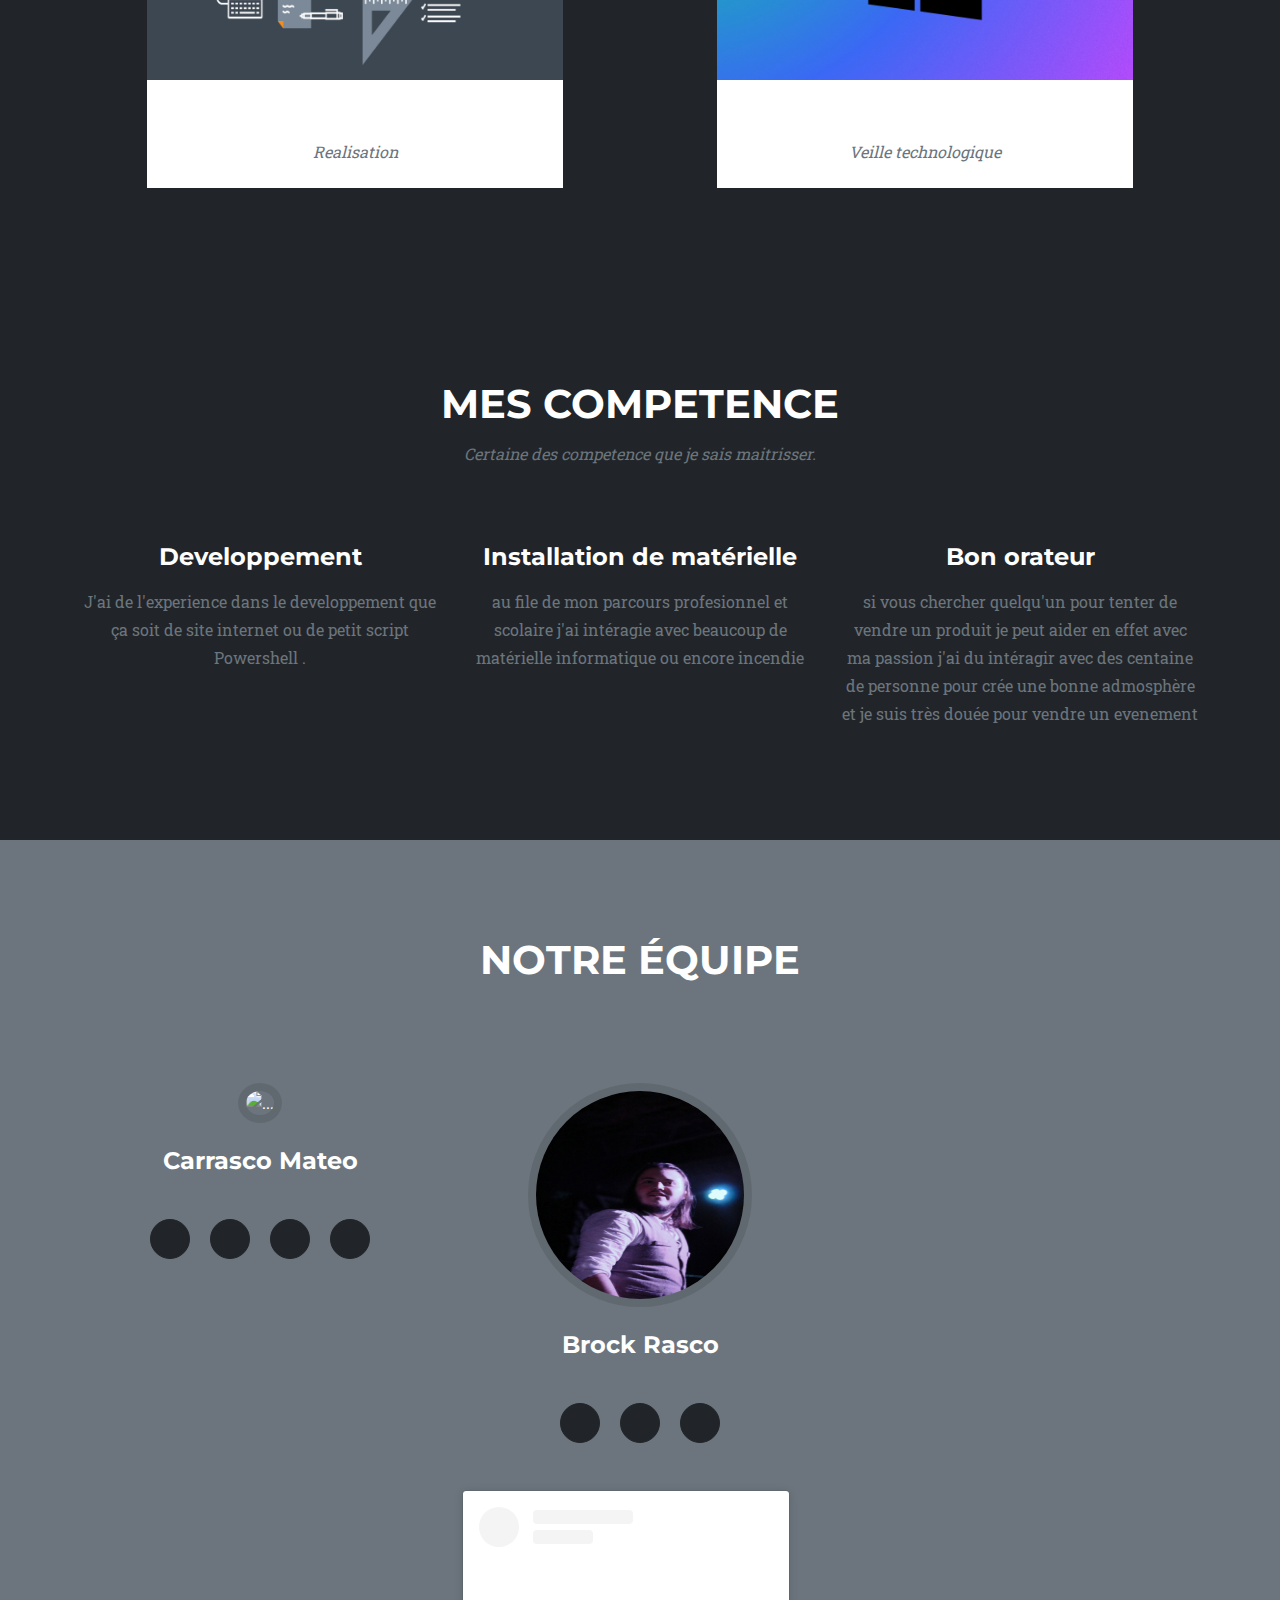
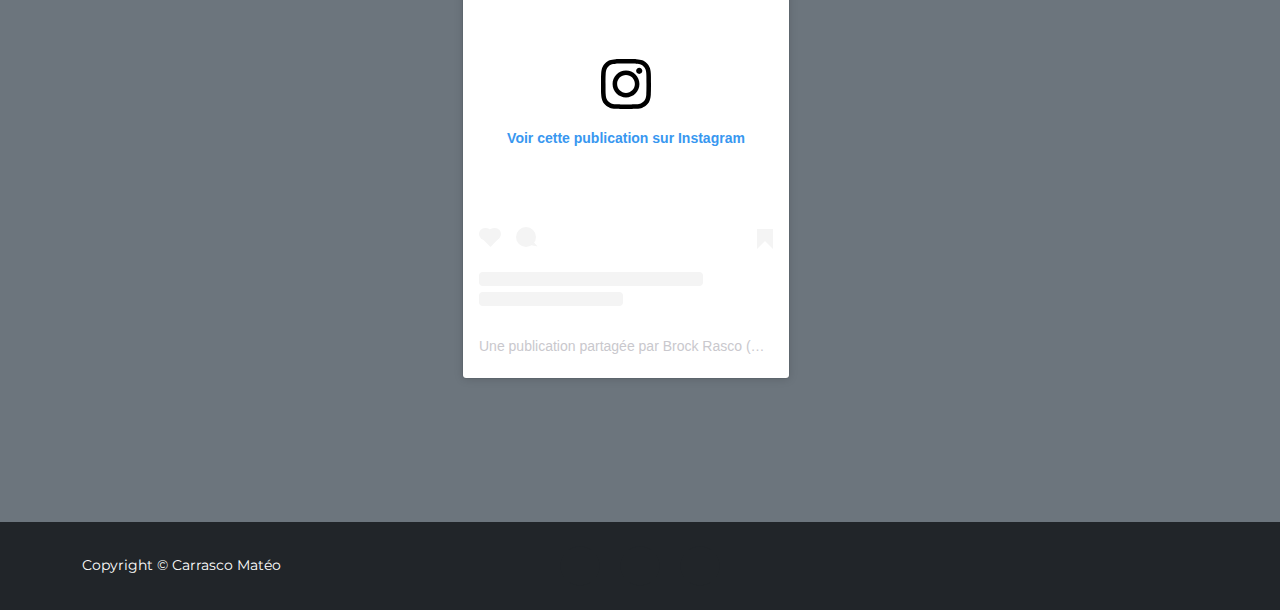
==== commit eab59c66: "fiche test" ====
--- a/index.html
+++ b/index.html
@@ -30,7 +30,7 @@
                         <li class="nav-item"><a class="nav-link" href="#services">Competence notable</a></li>
                         <li class="nav-item"><a class="nav-link" href="#portfolio">Portfolio</a></li>
                         <li class="nav-item"><a class="nav-link" href="#equipe">A propos</a></li>
-                        <li class="nav-item"><a class="nav-link" href="mystère.html">  .  </a></li>
+                        <li class="nav-item"><a class="nav-link" href="FicheSynthese.xlsx"> Fiche de Synthèse </a></li>
                     </ul>
                 </div>
             </div>
@@ -210,7 +210,7 @@
                                     <!-- Project details-->
                                     <h2 class="text-uppercase">Qui je suis ?</h2>
                                     <p class="item-intro text-muted">Mon parcours</p>
-                                    <img class="img-fluid d-block mx-auto" src="assets/img/portfolio/wip.jpg" alt="WIP" />
+                                    <img class="img-fluid d-block mx-auto" src="assets/img/portfolio/moi.jpg" alt="WIP" />
                                     <p>Mon parcours est un parcours assez atypique et ceux depuis le premier choix scolaire je ne suis pas scolaire c'est pourquoi, j'ai commencer par un Bac Pro pour sortir du système classique scolaire et avoir un pied dans le milieux professionelle mais ne savant pas dans quoi m'orienté j'ai du faire des journée d'immersion dans plusieur fillière et c'est la spécialisation SSIHT c'est a dire sûreté et sécurité des infrastructures, de l'habitat et du tertiaire et c'est plus particulièrement la section incendie qui ma convenue au bout des 3 ans j'ai eux une promesse d'emboche par une societé spécialiser dans l'incendie mais le covid arriva et ferma la société . je me suis donc retrouver a 2 semaine de la fermeture de parcours sup sans aucune option et ne sachant pas quoi faire j'ai décider de prendre les premier choix proposer a savoir un bts sio , mais la premier problème je suis de retour dans le système scolaire classique et second problème je suis dans une option qui ne me correspond pas faute de place j'ai donc fait une année en option slam au lycée Gabriel Fauré , resultat une année catastrophique ou je passait de peux a la seconde année et maintenant je devais trouver un stage de fin d'année et après moulte réfus j'ai enfin une entreprise E-VA le stage ce passe extremement bien et je retrouve des chose qui me plaisait lors de mon bac pro et mon employeur très content de moi , me propose de faire une alternance chez lui j'accepte sans hésister. E-va m'ont aidé pour faire les démarches pour rejoindre Saint-Michel et me voilà en BTS SIO option SISR.</p> 
                                     <p>En parallèle à mon activité professionnel et scolaire, ça fait 1 an que je suis catcheur et manager et depuis le mois d'août 2022, je suis avec mes associés et meilleurs amies propriétaires de la structure lyonnaise Brawl Spirit Wrestling. </p>
                                     <ul class="list-inline">
@@ -246,7 +246,7 @@
                                     <!-- Project details-->
                                     <h2 class="text-uppercase">Mes competence</h2>
                                     <p class="item-intro text-muted">les differente competence que j'ai aquis au file des années.</p>
-                                    <img class="img-fluid d-block mx-auto" src="assets/img/portfolio/wip.jpg" alt="..." />
+                                    <img class="img-fluid d-block mx-auto" src="assets/img/portfolio/Skill.jpg" alt="..." />
                                     <p>Dans mon parcours profesionnelle j'ai pus apprendre divers competence très utile pour ma vie profesionelle:</p>
                                     <p>Je possede un niveaux d'anglais avancé je peux tenir une conversation normal et technique sans difficulté </p>
                                     <p> Au niveaux technique je connait les bases du développement informatique et web avec c'est quelque langage Html,CSS,C,C++,DOS,Powershell,SQL,PHP,Android. Mais je sais également installer et configurer divers équipement comme des Caméra,des Alarme,des Enregistreur video,des équipement incendie,des Serveur ou plus simplement un Reseaux informatique. </p>
@@ -284,7 +284,7 @@
                                     <!-- Project details-->
                                     <h2 class="text-uppercase">Realisation</h2>
                                     <p class="item-intro text-muted">Mes Realisation profesionel.</p>
-                                    <img class="img-fluid d-block mx-auto" src="assets/img/portfolio/wip.jpg" alt="..." />
+                                    <img class="img-fluid d-block mx-auto" src="assets/img/portfolio/Projet.png" alt="..." />
                                     <p> Gestion d'Atelier: a E-VA je suis chargé de la gestion d'atelier c'est a dire que je fait partie des personne qui prepare les commande client que ça soit avec des déployment ou non sauvegarde des des donnée client avec Fab auto backup pour tout la partie software, acronys ou ghost pour crée des copie conforme des disque dur (a utiliser avec précaution car ça copie aussi les erreur de disque defailant) , et si il faut faire du service après vente je suis la personne qui regarde le problème et tente de le réparer et je suis la pour assister les technien dans les grosse intervention </p>
                                     <p2> Rénovation du parc informatique d'une école : Pour la Mairie de Poisy j'ai du effectuer la mise a niveaux matérielle et logicielle de 16 poste fixe défaillant la tache la plus compliquer était de les remettre a jour niveaux logiciel car certaine machine sont beaucoup trop veille ou instable pour passez au dernière mis a jours windows  </p>
                                     <ul class="list-inline">
@@ -320,7 +320,7 @@
                                     <!-- Project details-->
                                     <h2 class="text-uppercase">Veille Technologique</h2>
                                     <p class="item-intro text-muted">Windows et ses Faille </p>
-                                    <img class="img-fluid d-block mx-auto" src="assets/img/portfolio/wip.jpg" alt="..." />
+                                    <img class="img-fluid d-block mx-auto" src="assets/img/portfolio/Veille.jpg" alt="..." />
                                     <p>Ma veille technologique porte sur Le système d'opération Windows avec ses nombreuse faille de sécurité ou problème logiciel ma source principale de documentation est LEMONDE INFORMATIQUE et ma propre experience</p> 
                                     <a class="btn btn-dark btn-social mx-2" href="https://www.lemondeinformatique.fr/windows-99.html" aria-label="twitter Carrasco matéo"><i class="fab fa-windows"></i></a>
                                      <!-- Portfolio Grid-->
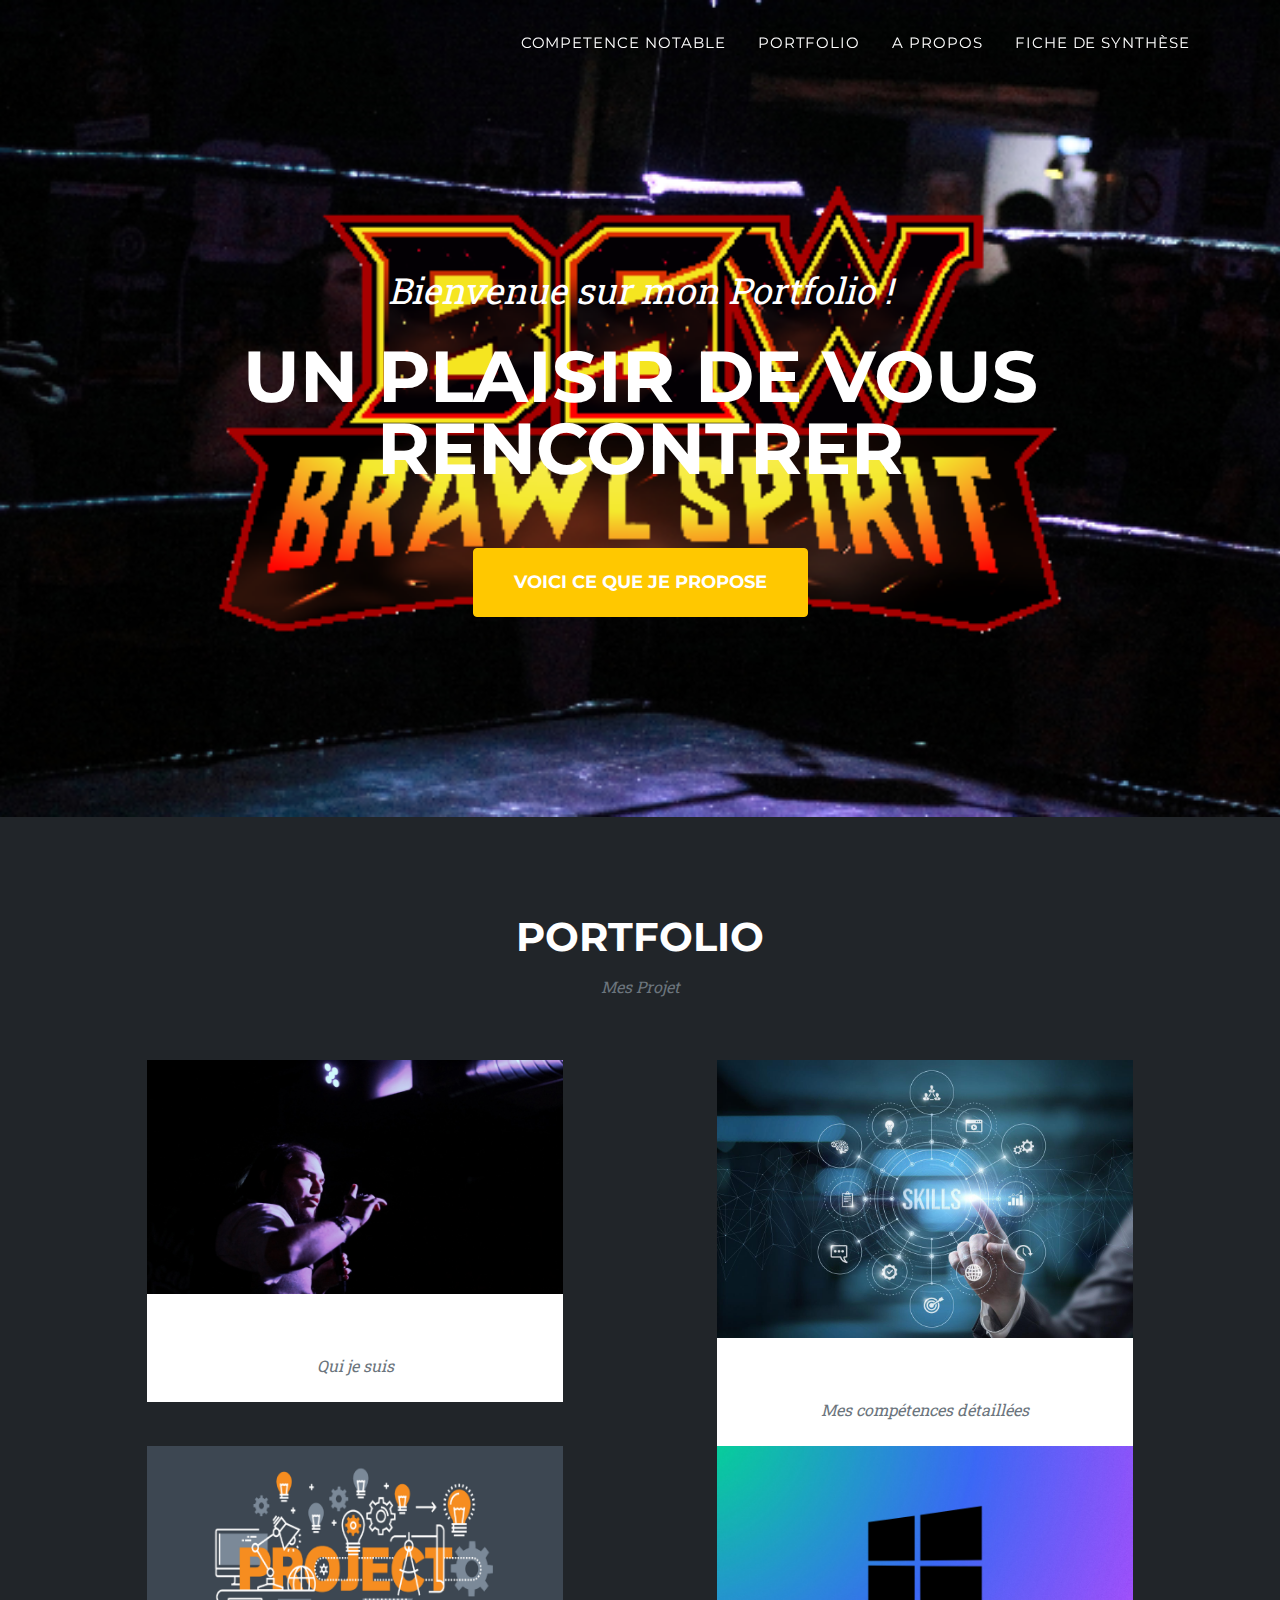
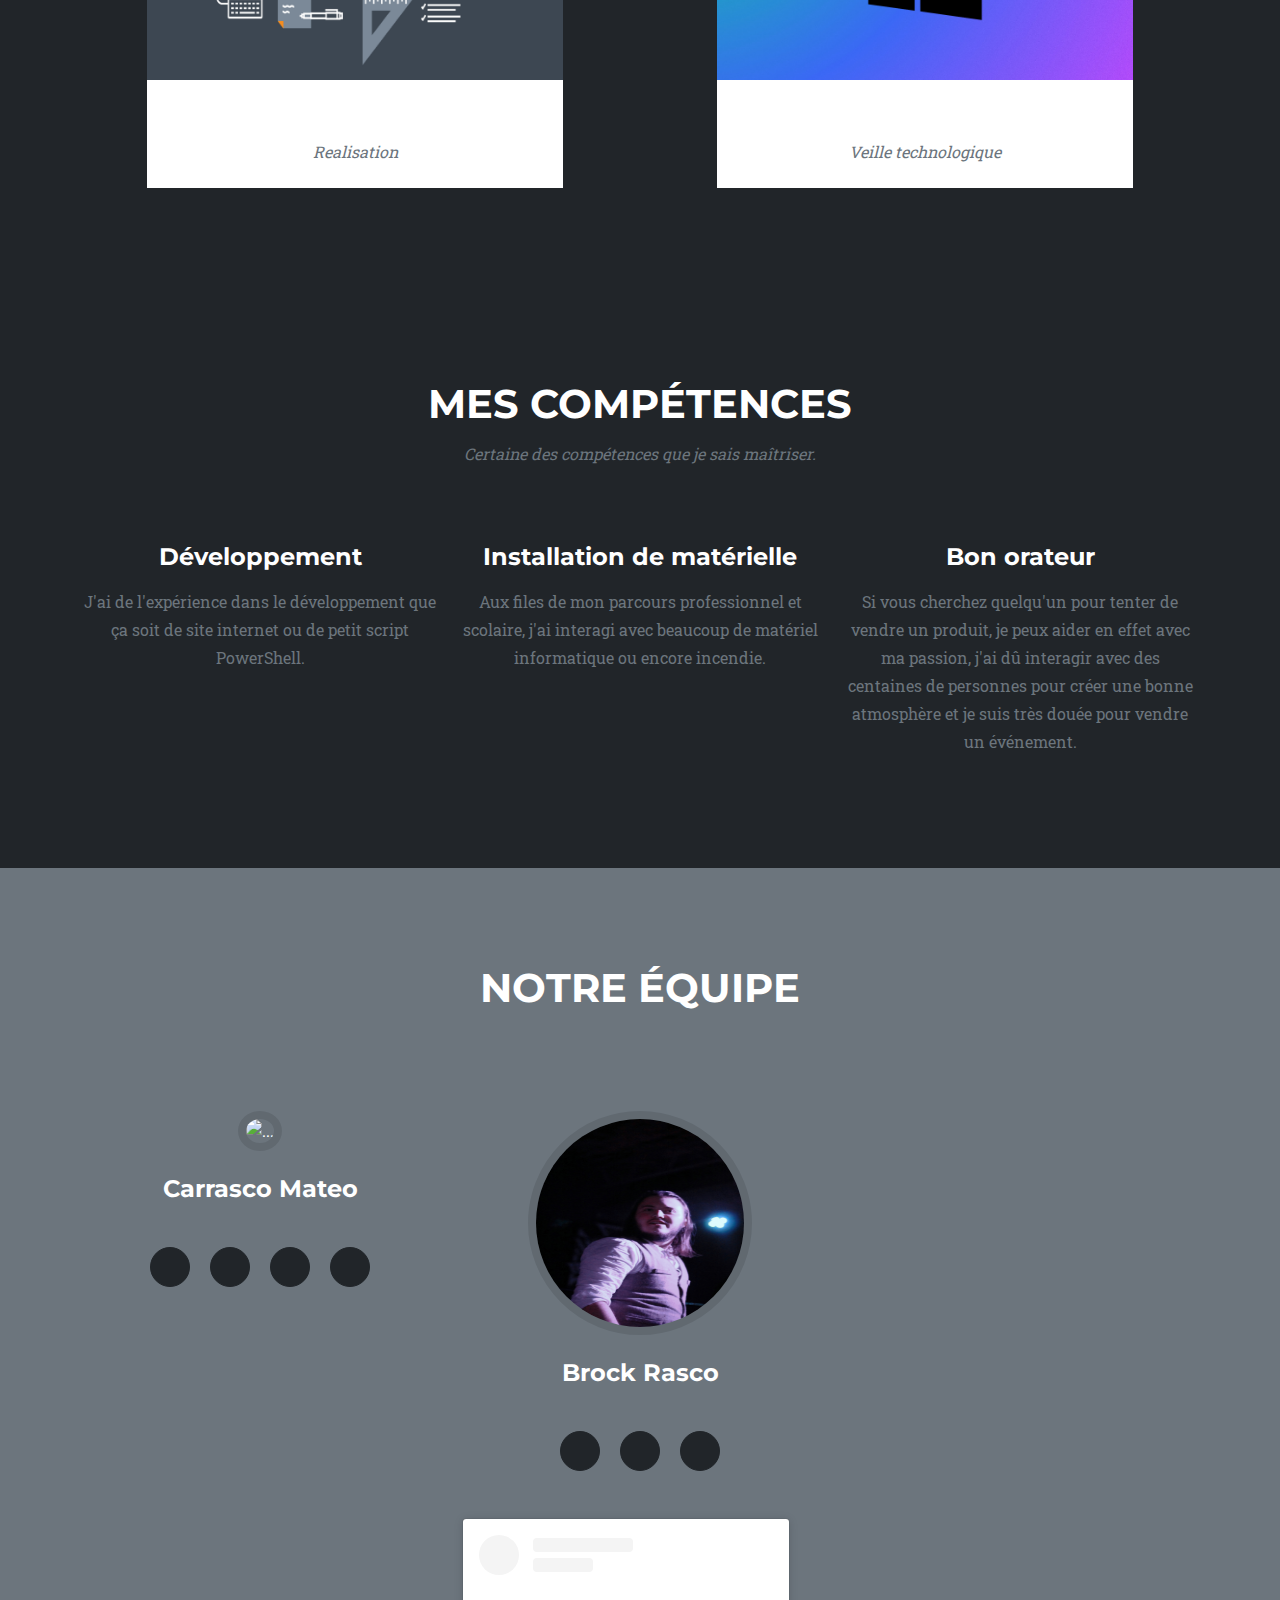
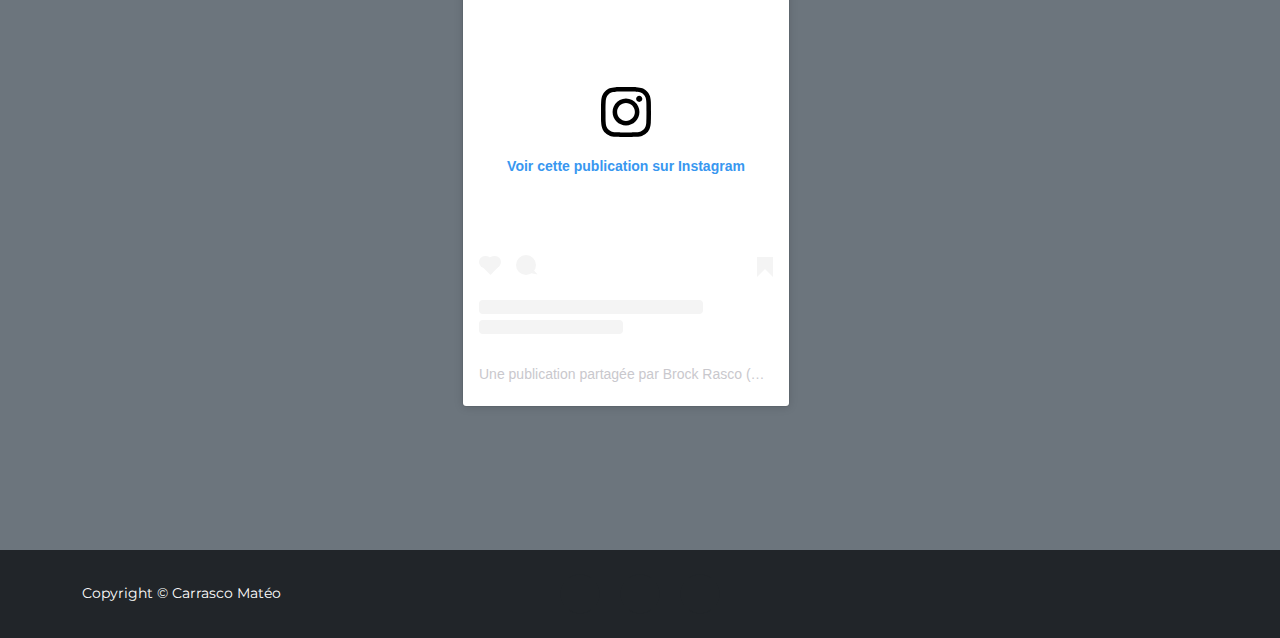
==== commit 38ea829a: "Update index.html" ====
--- a/index.html
+++ b/index.html
@@ -30,7 +30,7 @@
                         <li class="nav-item"><a class="nav-link" href="#services">Competence notable</a></li>
                         <li class="nav-item"><a class="nav-link" href="#portfolio">Portfolio</a></li>
                         <li class="nav-item"><a class="nav-link" href="#equipe">A propos</a></li>
-                        <li class="nav-item"><a class="nav-link" href="FicheSynthese.xlsx"> Fiche de Synthèse </a></li>
+                        <li class="nav-item"><a class="nav-link" href="Synthese.pdf"> Fiche de Synthèse </a></li>
                     </ul>
                 </div>
             </div>
@@ -38,8 +38,8 @@
         <!-- Masthead-->
         <header class="masthead">
             <div class="container">
-                <div class="masthead-subheading">Bienvenue sur mon Portfolio!</div>
-                <div class="masthead-heading text-uppercase">Un plaisir de vous rencontrée</div>
+                <div class="masthead-subheading">Bienvenue sur mon Portfolio !</div>
+                <div class="masthead-heading text-uppercase">UN PLAISIR DE VOUS RENCONTRER</div>
                 <a class="btn btn-primary btn-xl text-uppercase" href="#portfolio<">Voici ce que je propose</a>
             </div>
         </header>
@@ -77,7 +77,7 @@
                             </a>
                             <div class="portfolio-caption">
                                 <div class="portfolio-caption-heading">Competence</div>
-                                <div class="portfolio-caption-subheading text-muted">Mes competence detailler</div>
+                                <div class="portfolio-caption-subheading text-muted">Mes compétences détaillées</div>
                             </div>
                         </div>
                     </div>
@@ -120,8 +120,8 @@
         <section class="page-section" id="services">
             <div class="container">
                 <div class="text-center">
-                    <h2 class="section-heading text-uppercase">Mes competence</h2>
-                    <h3 class="section-subheading text-muted">Certaine des competence que je sais maitrisser.</h3>
+                    <h2 class="section-heading text-uppercase">Mes compétences</h2>
+                    <h3 class="section-subheading text-muted">Certaine des compétences que je sais maîtriser.</h3>
                 </div>
                 <div class="row text-center">
                     <div class="col-md-4">
@@ -129,8 +129,8 @@
                             <i class="fas fa-circle fa-stack-2x text-primary"></i>
                             <i class="fas fa-laptop fa-stack-1x fa-inverse"></i>
                         </span>
-                        <h4 class="my-3">Developpement</h4>
-                        <p class="text-muted">J'ai de l'experience dans le developpement que ça soit de site internet ou de petit script Powershell .</p>
+                        <h4 class="my-3">Développement</h4>
+                        <p class="text-muted">J'ai de l'expérience dans le développement que ça soit de site internet ou de petit script PowerShell.</p>
                     </div>
                     <div class="col-md-4">
                         <span class="fa-stack fa-4x">
@@ -138,7 +138,7 @@
                             <i class="fas fa-screwdriver-wrench fa-stack-1x fa-inverse"></i>
                         </span>
                         <h4 class="my-3">Installation de matérielle</h4>
-                        <p class="text-muted">au file de mon parcours profesionnel et scolaire j'ai intéragie avec beaucoup de matérielle informatique ou encore incendie</p>
+                        <p class="text-muted">Aux files de mon parcours professionnel et scolaire, j'ai interagi avec beaucoup de matériel informatique ou encore incendie.</p>
                     </div>
                     <div class="col-md-4">
                         <span class="fa-stack fa-4x">
@@ -146,7 +146,7 @@
                             <i class="fas fa-bullhorn fa-stack-1x fa-inverse"></i>
                         </span>
                         <h4 class="my-3">Bon orateur</h4>
-                        <p class="text-muted">si vous chercher quelqu'un pour tenter de vendre un produit je peut aider en effet avec ma passion j'ai du intéragir avec des centaine de personne pour crée une bonne admosphère et je suis très douée pour vendre un evenement </p>
+                        <p class="text-muted">Si vous cherchez quelqu'un pour tenter de vendre un produit, je peux aider en effet avec ma passion, j'ai dû interagir avec des centaines de personnes pour créer une bonne atmosphère et je suis très douée pour vendre un événement. </p>
                     </div>
                 </div>
             </div>
